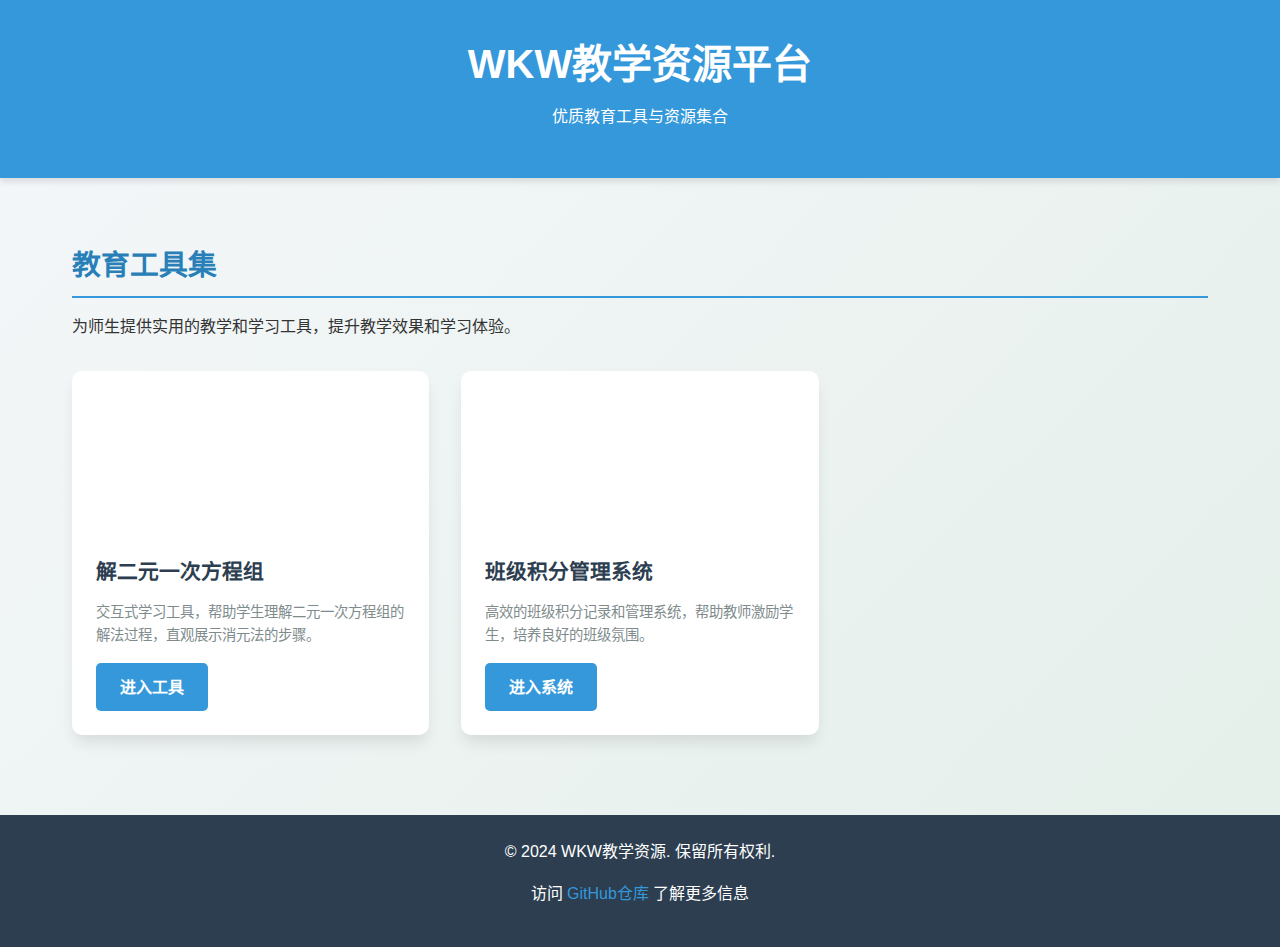
==== index.html @ 3a940e91 "重新部署完整项目" ====
<!DOCTYPE html>
<html lang="zh-CN">
<head>
    <meta charset="UTF-8">
    <meta name="viewport" content="width=device-width, initial-scale=1.0">
    <title>教育工具集 - WKW教学资源</title>
    <style>
        * {
            margin: 0;
            padding: 0;
            box-sizing: border-box;
        }
        body {
            font-family: 'Microsoft YaHei', 'Segoe UI', Tahoma, Geneva, Verdana, sans-serif;
            line-height: 1.6;
            color: #333;
            background: linear-gradient(135deg, #f5f7fa 0%, #e4efe9 100%);
            min-height: 100vh;
        }
        header {
            background-color: #3498db;
            color: white;
            text-align: center;
            padding: 2rem 0;
            box-shadow: 0 4px 6px rgba(0, 0, 0, 0.1);
        }
        .container {
            max-width: 1200px;
            margin: 0 auto;
            padding: 2rem;
        }
        h1 {
            font-size: 2.5rem;
            margin-bottom: 0.5rem;
        }
        h2 {
            font-size: 1.8rem;
            margin: 2rem 0 1rem;
            color: #2980b9;
            border-bottom: 2px solid #3498db;
            padding-bottom: 0.5rem;
        }
        p {
            margin-bottom: 1rem;
        }
        .projects {
            display: grid;
            grid-template-columns: repeat(auto-fill, minmax(300px, 1fr));
            gap: 2rem;
            margin-top: 2rem;
        }
        .project-card {
            background: white;
            border-radius: 10px;
            overflow: hidden;
            box-shadow: 0 10px 15px -3px rgba(0, 0, 0, 0.1);
            transition: transform 0.3s ease, box-shadow 0.3s ease;
        }
        .project-card:hover {
            transform: translateY(-5px);
            box-shadow: 0 20px 25px -5px rgba(0, 0, 0, 0.1);
        }
        .project-image {
            height: 160px;
            background-position: center;
            background-size: cover;
            background-repeat: no-repeat;
        }
        .math-project {
            background-image: url('https://img.freepik.com/free-vector/hand-drawn-mathematics-background_23-2148157319.jpg');
        }
        .score-project {
            background-image: url('https://img.freepik.com/free-vector/flat-design-ranking-illustration_23-2149281958.jpg');
        }
        .project-info {
            padding: 1.5rem;
        }
        .project-info h3 {
            font-size: 1.3rem;
            margin-bottom: 0.8rem;
            color: #2c3e50;
        }
        .project-info p {
            color: #7f8c8d;
            font-size: 0.9rem;
            margin-bottom: 1rem;
        }
        .project-link {
            display: inline-block;
            background-color: #3498db;
            color: white;
            padding: 0.7rem 1.5rem;
            border-radius: 5px;
            text-decoration: none;
            font-weight: bold;
            transition: background-color 0.3s;
        }
        .project-link:hover {
            background-color: #2980b9;
        }
        footer {
            background-color: #2c3e50;
            color: white;
            text-align: center;
            padding: 1.5rem 0;
            margin-top: 3rem;
        }
        footer a {
            color: #3498db;
            text-decoration: none;
        }
        footer a:hover {
            text-decoration: underline;
        }
        @media (max-width: 768px) {
            h1 {
                font-size: 2rem;
            }
            .container {
                padding: 1rem;
            }
            .projects {
                grid-template-columns: 1fr;
            }
        }
    </style>
</head>
<body>
    <header>
        <h1>WKW教学资源平台</h1>
        <p>优质教育工具与资源集合</p>
    </header>

    <div class="container">
        <section>
            <h2>教育工具集</h2>
            <p>为师生提供实用的教学和学习工具，提升教学效果和学习体验。</p>

            <div class="projects">
                <div class="project-card">
                    <div class="project-image math-project"></div>
                    <div class="project-info">
                        <h3>解二元一次方程组</h3>
                        <p>交互式学习工具，帮助学生理解二元一次方程组的解法过程，直观展示消元法的步骤。</p>
                        <a href="./解二元一次方程组/index.html" class="project-link">进入工具</a>
                    </div>
                </div>

                <div class="project-card">
                    <div class="project-image score-project"></div>
                    <div class="project-info">
                        <h3>班级积分管理系统</h3>
                        <p>高效的班级积分记录和管理系统，帮助教师激励学生，培养良好的班级氛围。</p>
                        <a href="./班级积分管理系统/index.html" class="project-link">进入系统</a>
                    </div>
                </div>

                <!-- 未来可添加更多项目卡片 -->
            </div>
        </section>
    </div>

    <footer>
        <p>&copy; 2024 WKW教学资源. 保留所有权利.</p>
        <p>访问 <a href="https://github.com/wkw0517/WKW0517.github.io" target="_blank">GitHub仓库</a> 了解更多信息</p>
    </footer>
</body>
</html>
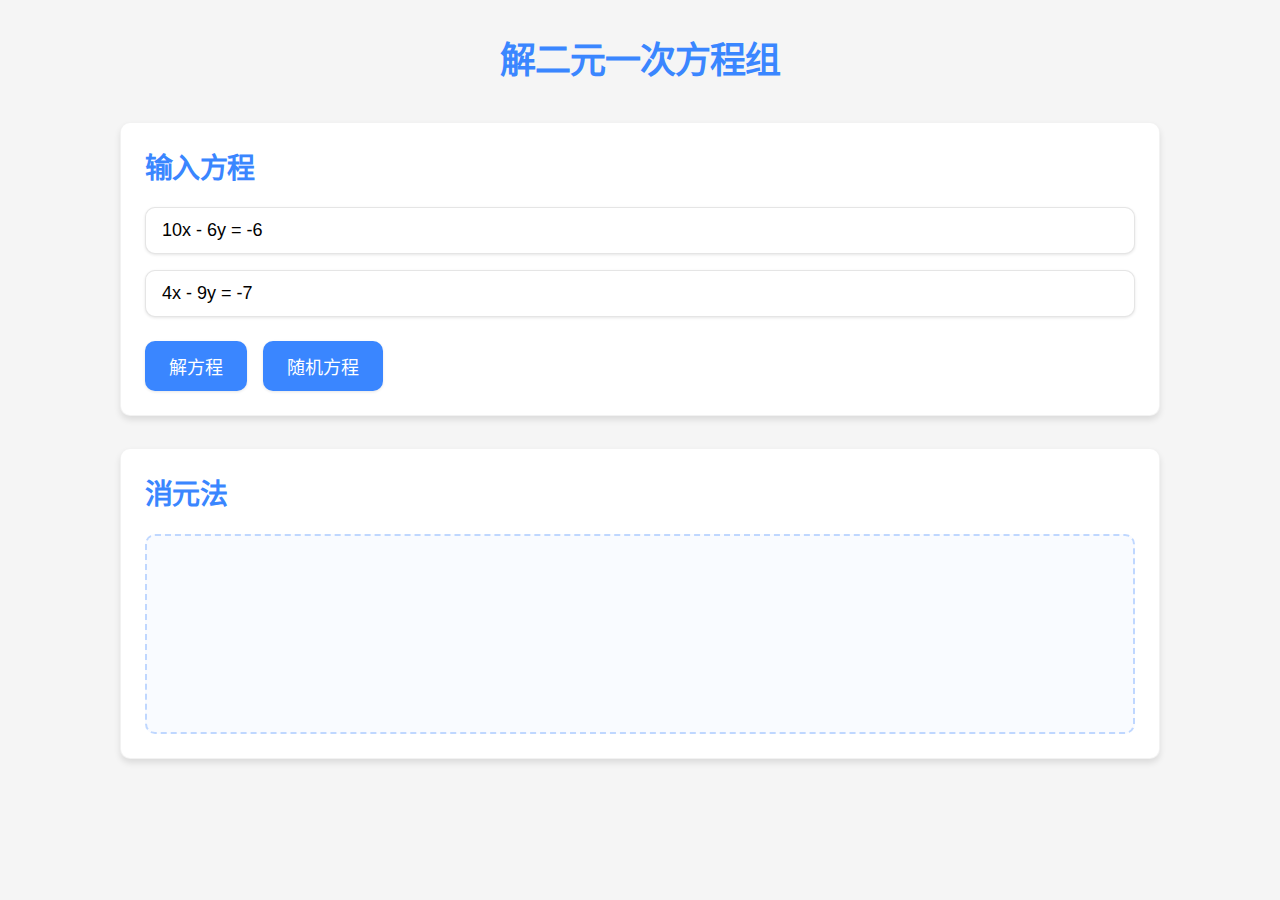
==== commit 78dd7f33: "试一下" ====
--- a/index.html
+++ b/index.html
@@ -3,166 +3,41 @@
 <head>
     <meta charset="UTF-8">
     <meta name="viewport" content="width=device-width, initial-scale=1.0">
-    <title>教育工具集 - WKW教学资源</title>
-    <style>
-        * {
-            margin: 0;
-            padding: 0;
-            box-sizing: border-box;
-        }
-        body {
-            font-family: 'Microsoft YaHei', 'Segoe UI', Tahoma, Geneva, Verdana, sans-serif;
-            line-height: 1.6;
-            color: #333;
-            background: linear-gradient(135deg, #f5f7fa 0%, #e4efe9 100%);
-            min-height: 100vh;
-        }
-        header {
-            background-color: #3498db;
-            color: white;
-            text-align: center;
-            padding: 2rem 0;
-            box-shadow: 0 4px 6px rgba(0, 0, 0, 0.1);
-        }
-        .container {
-            max-width: 1200px;
-            margin: 0 auto;
-            padding: 2rem;
-        }
-        h1 {
-            font-size: 2.5rem;
-            margin-bottom: 0.5rem;
-        }
-        h2 {
-            font-size: 1.8rem;
-            margin: 2rem 0 1rem;
-            color: #2980b9;
-            border-bottom: 2px solid #3498db;
-            padding-bottom: 0.5rem;
-        }
-        p {
-            margin-bottom: 1rem;
-        }
-        .projects {
-            display: grid;
-            grid-template-columns: repeat(auto-fill, minmax(300px, 1fr));
-            gap: 2rem;
-            margin-top: 2rem;
-        }
-        .project-card {
-            background: white;
-            border-radius: 10px;
-            overflow: hidden;
-            box-shadow: 0 10px 15px -3px rgba(0, 0, 0, 0.1);
-            transition: transform 0.3s ease, box-shadow 0.3s ease;
-        }
-        .project-card:hover {
-            transform: translateY(-5px);
-            box-shadow: 0 20px 25px -5px rgba(0, 0, 0, 0.1);
-        }
-        .project-image {
-            height: 160px;
-            background-position: center;
-            background-size: cover;
-            background-repeat: no-repeat;
-        }
-        .math-project {
-            background-image: url('https://img.freepik.com/free-vector/hand-drawn-mathematics-background_23-2148157319.jpg');
-        }
-        .score-project {
-            background-image: url('https://img.freepik.com/free-vector/flat-design-ranking-illustration_23-2149281958.jpg');
-        }
-        .project-info {
-            padding: 1.5rem;
-        }
-        .project-info h3 {
-            font-size: 1.3rem;
-            margin-bottom: 0.8rem;
-            color: #2c3e50;
-        }
-        .project-info p {
-            color: #7f8c8d;
-            font-size: 0.9rem;
-            margin-bottom: 1rem;
-        }
-        .project-link {
-            display: inline-block;
-            background-color: #3498db;
-            color: white;
-            padding: 0.7rem 1.5rem;
-            border-radius: 5px;
-            text-decoration: none;
-            font-weight: bold;
-            transition: background-color 0.3s;
-        }
-        .project-link:hover {
-            background-color: #2980b9;
-        }
-        footer {
-            background-color: #2c3e50;
-            color: white;
-            text-align: center;
-            padding: 1.5rem 0;
-            margin-top: 3rem;
-        }
-        footer a {
-            color: #3498db;
-            text-decoration: none;
-        }
-        footer a:hover {
-            text-decoration: underline;
-        }
-        @media (max-width: 768px) {
-            h1 {
-                font-size: 2rem;
-            }
-            .container {
-                padding: 1rem;
-            }
-            .projects {
-                grid-template-columns: 1fr;
-            }
-        }
-    </style>
+    <title>解二元一次方程组</title>
+    <link rel="stylesheet" href="styles.css">
 </head>
 <body>
-    <header>
-        <h1>WKW教学资源平台</h1>
-        <p>优质教育工具与资源集合</p>
-    </header>
-
     <div class="container">
-        <section>
-            <h2>教育工具集</h2>
-            <p>为师生提供实用的教学和学习工具，提升教学效果和学习体验。</p>
-
-            <div class="projects">
-                <div class="project-card">
-                    <div class="project-image math-project"></div>
-                    <div class="project-info">
-                        <h3>解二元一次方程组</h3>
-                        <p>交互式学习工具，帮助学生理解二元一次方程组的解法过程，直观展示消元法的步骤。</p>
-                        <a href="./解二元一次方程组/index.html" class="project-link">进入工具</a>
-                    </div>
+        <h1>解二元一次方程组</h1>
+        
+        <div class="equation-input">
+            <h2>输入方程</h2>
+            <div class="input-area">
+                <input type="text" id="equation1" placeholder="例如: 2x + 3y = 12">
+                <input type="text" id="equation2" placeholder="例如: 3x - y = 5">
+                <div class="button-group">
+                    <button id="solve-btn">解方程</button>
+                    <button id="random-btn">随机方程</button>
                 </div>
-
-                <div class="project-card">
-                    <div class="project-image score-project"></div>
-                    <div class="project-info">
-                        <h3>班级积分管理系统</h3>
-                        <p>高效的班级积分记录和管理系统，帮助教师激励学生，培养良好的班级氛围。</p>
-                        <a href="./班级积分管理系统/index.html" class="project-link">进入系统</a>
-                    </div>
+            </div>
+        </div>
+        
+        <div class="interactive-area">
+            <h2>消元法</h2>
+            <div class="drag-drop-container">
+                <div class="equation-blocks">
+                    <!-- 方程块区域，可拖拽的方程元素将在这里生成 -->
                 </div>
-
-                <!-- 未来可添加更多项目卡片 -->
             </div>
-        </section>
+        </div>
+        
+        <!-- 隐藏步骤容器 -->
+        <div id="step-container" style="display: none;"></div>
+        
+        <!-- 隐藏结果区域但保留DOM元素以避免JS错误 -->
+        <div id="solution-result" style="display: none;"></div>
     </div>
-
-    <footer>
-        <p>&copy; 2024 WKW教学资源. 保留所有权利.</p>
-        <p>访问 <a href="https://github.com/wkw0517/WKW0517.github.io" target="_blank">GitHub仓库</a> 了解更多信息</p>
-    </footer>
+    
+    <script src="script.js"></script>
 </body>
 </html> --- a/styles.css
+++ b/styles.css
@@ -0,0 +1,792 @@
+* {
+    margin: 0;
+    padding: 0;
+    box-sizing: border-box;
+    font-family: 'Microsoft YaHei', 'PingFang SC', 'Segoe UI', sans-serif;
+}
+
+:root {
+    --primary-color: #3a86ff;
+    --secondary-color: #ff006e;
+    --success-color: #38b000;
+    --warning-color: #ffbe0b;
+    --x-term-color: #ff7043;
+    --y-term-color: #42a5f5;
+    --constant-color: #66bb6a;
+    --light-bg: #f8fafc;
+    --dark-text: #1e293b;
+    --light-text: #64748b;
+    --border-radius: 10px;
+    --shadow-sm: 0 1px 3px rgba(0,0,0,0.1);
+    --shadow-md: 0 4px 6px rgba(0,0,0,0.1);
+    --shadow-lg: 0 10px 15px -3px rgba(0,0,0,0.1);
+    --font-size-xs: 14px;
+    --font-size-sm: 16px;
+    --font-size-md: 18px;
+    --font-size-lg: 22px;
+    --font-size-xl: 28px;
+    --font-size-2xl: 36px;
+}
+
+body {
+    background-color: #f5f5f5;
+    color: var(--dark-text);
+    line-height: 1.6;
+    font-size: var(--font-size-md);
+    overflow-anchor: none;
+}
+
+.container {
+    max-width: 1080px;
+    margin: 2rem auto;
+    padding: 0 20px;
+}
+
+h1 {
+    text-align: center;
+    margin-bottom: 2rem;
+    color: var(--primary-color);
+    font-size: var(--font-size-2xl);
+    font-weight: 600;
+    letter-spacing: -0.025em;
+}
+
+h2 {
+    color: var(--primary-color);
+    margin-bottom: 1rem;
+    font-size: var(--font-size-xl);
+    font-weight: 600;
+    letter-spacing: -0.025em;
+}
+
+.equation-input, 
+.interactive-area {
+    background-color: white;
+    border-radius: var(--border-radius);
+    box-shadow: var(--shadow-md);
+    padding: 1.5rem;
+    margin-bottom: 2rem;
+    border: 1px solid rgba(0,0,0,0.05);
+    transition: box-shadow 0.3s ease;
+}
+
+.equation-input:hover, 
+.interactive-area:hover {
+    box-shadow: var(--shadow-lg);
+}
+
+.input-area {
+    display: flex;
+    flex-direction: column;
+    gap: 1rem;
+}
+
+.button-group {
+    display: flex;
+    gap: 1rem;
+    align-items: center;
+    margin-top: 0.5rem;
+}
+
+input[type="text"] {
+    padding: 0.75rem 1rem;
+    border: 1px solid rgba(0,0,0,0.1);
+    border-radius: var(--border-radius);
+    font-size: var(--font-size-md);
+    transition: all 0.2s ease;
+    width: 100%;
+    box-shadow: var(--shadow-sm);
+}
+
+input[type="text"]:focus {
+    border-color: var(--primary-color);
+    box-shadow: 0 0 0 3px rgba(58, 134, 255, 0.2);
+    outline: none;
+}
+
+button {
+    padding: 0.75rem 1.5rem;
+    background-color: var(--primary-color);
+    color: white;
+    border: none;
+    border-radius: var(--border-radius);
+    cursor: pointer;
+    transition: all 0.3s ease;
+    font-size: var(--font-size-md);
+    font-weight: 500;
+    box-shadow: var(--shadow-sm);
+}
+
+button:hover {
+    background-color: #2970df;
+    transform: translateY(-2px);
+    box-shadow: var(--shadow-md);
+}
+
+button:active {
+    transform: translateY(0);
+}
+
+#solve-btn {
+    /* 移除影响对齐的样式 */
+    /* margin-top: 0.5rem; */
+    /* align-self: flex-start; */
+}
+
+.interaction-tip {
+    margin-bottom: 1rem;
+    padding: 0.75rem 1rem;
+    background-color: var(--light-bg);
+    border-left: 4px solid var(--primary-color);
+    border-radius: 4px;
+    font-size: var(--font-size-sm);
+    color: var(--light-text);
+    line-height: 1.5;
+}
+
+.drag-drop-container {
+    display: flex;
+    flex-direction: column;
+    gap: 1.5rem;
+}
+
+.equation-blocks {
+    min-height: 200px;
+    border: 2px dashed rgba(58, 134, 255, 0.3);
+    border-radius: var(--border-radius);
+    padding: 1.5rem;
+    background-color: rgba(58, 134, 255, 0.03);
+    transition: all 0.3s ease;
+    display: flex;
+    flex-direction: column;
+    gap: 1rem;
+    align-items: stretch;
+    width: 100%;
+}
+
+.equation-blocks:hover {
+    border-color: var(--primary-color);
+    background-color: rgba(58, 134, 255, 0.05);
+}
+
+/* 方程和系数调整的容器 */
+.equation-with-controls {
+    width: 100%;
+    margin-bottom: 1.5rem;
+}
+
+/* 方程行显示容器 */
+.equation-row-wrapper {
+    display: flex;
+    align-items: center;
+    width: 100%;
+    position: relative;
+    margin-bottom: 0.5rem;
+}
+
+/* 修改方程行样式 */
+.equation-row {
+    display: inline-flex;
+    align-items: center;
+    padding: 1rem 1.5rem;
+    background-color: var(--light-bg);
+    border-radius: var(--border-radius);
+    margin-right: 100px; /* 为系数控制区域留出空间 */
+    transition: background-color 0.2s;
+    flex-wrap: nowrap;
+    overflow-x: auto;
+    white-space: nowrap;
+    min-height: 60px;
+    max-width: calc(100% - 120px);
+    touch-action: pan-x;
+    overflow-x: auto;
+    overflow-y: hidden;
+    -webkit-overflow-scrolling: touch;
+}
+
+.equation-row:hover {
+    background-color: #f0f5ff;
+}
+
+/* 方程元素容器 */
+.terms-container {
+    display: inline-flex;
+    align-items: center;
+    flex-wrap: nowrap;
+}
+
+/* 方程元素样式 */
+.equation-element {
+    padding: 0.45rem 0.6rem;
+    border-radius: 8px;
+    font-size: calc(var(--font-size-lg) - 2px);
+    margin: 0 0.1rem;
+    min-width: 38px;
+    text-align: center;
+    box-shadow: var(--shadow-sm);
+    cursor: grab;
+    transition: all 0.2s ease;
+    font-weight: 500;
+    display: inline-flex;
+    align-items: center;
+    justify-content: center;
+    height: 42px;
+    position: relative;
+    touch-action: none;
+    -webkit-touch-callout: none;
+    -webkit-user-select: none;
+    -khtml-user-select: none;
+    -moz-user-select: none;
+    -ms-user-select: none;
+    user-select: none;
+}
+
+/* 增加触摸区域 */
+.equation-element::after {
+    content: '';
+    position: absolute;
+    top: -8px;
+    left: -8px;
+    right: -8px;
+    bottom: -8px;
+    z-index: -1;
+}
+
+.equation-element:hover {
+    transform: translateY(-2px);
+    box-shadow: var(--shadow-md);
+}
+
+.equation-element:active {
+    cursor: grabbing;
+}
+
+/* 操作符样式 - 让+/-符号更加突出 */
+.operator {
+    font-size: calc(var(--font-size-xl) - 2px);
+    margin: 0 0.1rem;
+    font-weight: 800;
+    background-color: transparent;
+    display: inline-flex;
+    align-items: center;
+    justify-content: center;
+    height: 42px;
+    min-width: 30px;
+    width: 30px;
+    border-radius: 6px;
+    padding: 0 4px;
+    box-shadow: none;
+    text-shadow: 0 0 1px rgba(0,0,0,0.2);
+    text-align: center;
+}
+
+/* 专门定义减号样式，使其与加号一致 */
+.operator.minus-sign {
+    letter-spacing: 0;
+    padding: 0 4px;
+    min-width: 30px;
+    width: 30px;
+    text-align: center;
+}
+
+/* 确保减号符号居中且有正确的长度 */
+.operator.minus-sign::before {
+    content: "—";
+    display: inline-block;
+    transform: scaleX(0.7);
+    text-align: center;
+    width: 100%;
+}
+
+/* 当操作符用于减号时隐藏原始内容（短横线），用我们的自定义长横线替代 */
+.operator.minus-sign span {
+    display: none;
+}
+
+/* 等号样式 */
+.equal-sign {
+    font-size: calc(var(--font-size-2xl) - 2px);
+    margin: 0 0.3rem;
+    color: var(--secondary-color);
+    font-weight: bold;
+    display: inline-flex;
+    align-items: center;
+    justify-content: center;
+    height: 42px;
+    min-width: 30px;
+    background-color: rgba(255, 0, 110, 0.08);
+    border-radius: 8px;
+    padding: 0 6px;
+}
+
+/* 系数控制区域样式优化 */
+.scale-control-area {
+    display: flex;
+    align-items: center;
+    justify-content: center;
+    background-color: white;
+    border-radius: var(--border-radius);
+    padding: 0.75rem 1rem;
+    margin-left: 1rem;
+    box-shadow: var(--shadow-sm);
+    border: 1px solid rgba(58, 134, 255, 0.2);
+    height: 60px;
+    position: absolute;
+    right: 0;
+    transition: all 0.2s ease;
+    z-index: 10;
+}
+
+/* 系数控制区域悬停样式 */
+.scale-control-area:hover {
+    box-shadow: var(--shadow-md);
+    border-color: var(--primary-color);
+}
+
+/* 系数值选择器 */
+.scale-value-selector {
+    display: flex;
+    flex-direction: column;
+    align-items: center;
+    margin-right: 1rem;
+    position: relative;
+}
+
+.current-scale-value {
+    width: 45px;
+    height: 36px;
+    display: flex;
+    align-items: center;
+    justify-content: center;
+    border-radius: 6px;
+    background-color: var(--light-bg);
+    border: 1px solid rgba(0,0,0,0.08);
+    font-weight: 600;
+    font-size: var(--font-size-md);
+    margin: 2px 0;
+    color: var(--dark-text);
+    transition: all 0.2s;
+    text-align: center;
+    padding: 0;
+}
+
+.current-scale-value:focus {
+    outline: none;
+    border-color: var(--primary-color);
+    box-shadow: 0 0 0 2px rgba(58, 134, 255, 0.2);
+}
+
+.scale-arrow {
+    color: var(--primary-color);
+    cursor: pointer;
+    font-size: var(--font-size-sm);
+    transition: transform 0.2s, color 0.2s;
+    user-select: none;
+    line-height: 1;
+    padding: 8px 15px; /* 增大点击区域 */
+    margin: -6px -10px; /* 负边距确保不占用额外空间 */
+    position: relative;
+}
+
+.scale-arrow:hover {
+    transform: scale(1.2);
+    color: #2970df;
+}
+
+/* 代入项样式 */
+.substituted-term {
+    padding: 0.5rem 0.65rem;
+    border-radius: 8px;
+    margin: 0 0.25rem;
+    background-color: #fff3f0;
+    border: 1px solid #ffcdc7;
+    display: inline-flex;
+    align-items: center;
+    justify-content: center;
+    cursor: pointer;
+    transition: all 0.2s ease;
+    font-size: var(--font-size-md);
+    box-shadow: var(--shadow-sm);
+    height: 40px;
+    min-height: 40px;
+    vertical-align: middle;
+}
+
+/* 响应式调整 */
+@media (max-width: 768px) {
+    .container {
+        padding: 0 15px;
+    }
+    
+    .equation-row {
+        margin-right: 0;
+        padding: 0.75rem 1rem;
+        overflow-x: auto;
+        max-width: 100%;
+    }
+    
+    .scale-control-area {
+        position: relative;
+        right: auto;
+        margin-top: 0.75rem;
+        margin-left: 0;
+        width: 100%;
+        justify-content: center;
+    }
+    
+    .equation-row-wrapper {
+        flex-direction: column;
+    }
+    
+    .interactive-equation {
+        padding: 1rem;
+    }
+}
+
+/* 方程容器样式 */
+.interactive-equation {
+    display: flex;
+    flex-direction: column;
+    align-items: flex-start;
+    margin-bottom: 1.5rem;
+    padding: 1.25rem;
+    border: 1px solid rgba(0,0,0,0.08);
+    border-radius: var(--border-radius);
+    background-color: white;
+    width: 100%;
+    box-shadow: var(--shadow-sm);
+    transition: all 0.2s ease;
+}
+
+.interactive-equation:hover {
+    box-shadow: var(--shadow-md);
+    border-color: rgba(58, 134, 255, 0.3);
+}
+
+/* 方程标签样式 */
+.equation-label {
+    font-weight: 600;
+    color: var(--primary-color);
+    margin-bottom: 0.75rem;
+    font-size: var(--font-size-md);
+    display: block;
+}
+
+/* 分数显示样式 */
+.fraction {
+    display: inline-block;
+    vertical-align: middle;
+    text-align: center;
+    font-size: var(--font-size-md);
+    line-height: 1.2;
+    margin: 0 2px;
+    transform: scale(1.1); /* 稍微放大分数 */
+}
+
+.fraction .numerator {
+    border-bottom: 1.5px solid currentColor;
+    padding: 0 3px;
+}
+
+.fraction .denominator {
+    padding: 0 3px;
+}
+
+/* 代入表达式样式 */
+.substitution-expression {
+    margin: 0.75rem 0;
+    padding: 0.75rem 1rem;
+    background-color: #e8f4fc;
+    border-left: 4px solid var(--primary-color);
+    border-radius: 6px;
+    font-size: var(--font-size-md);
+    line-height: 1.5;
+    box-shadow: var(--shadow-sm);
+    display: flex;
+    flex-wrap: wrap;
+    align-items: center;
+}
+
+.substitution-expression .expr-title {
+    font-weight: 600;
+    margin-right: 0.5rem;
+    color: var(--primary-color);
+    display: inline-flex;
+    align-items: center;
+}
+
+.substitution-expression .expr-value {
+    color: var(--dark-text);
+    font-weight: 500;
+    display: inline-flex;
+    align-items: center;
+    min-height: 40px;
+}
+
+.substitution-expression .expr-info {
+    font-style: italic;
+    color: var(--light-text);
+    margin-left: 0.5rem;
+    font-size: var(--font-size-sm);
+    display: inline-flex;
+    align-items: center;
+}
+
+.substitution-expression .fraction {
+    display: inline-flex;
+    flex-direction: column;
+    align-items: center;
+    margin: 0 2px;
+    vertical-align: middle;
+}
+
+.substitution-expression .variable {
+    display: inline-flex;
+    align-items: center;
+    vertical-align: middle;
+}
+
+.variable.x-color {
+    color: var(--x-term-color);
+    font-weight: 600;
+}
+
+.variable.y-color {
+    color: var(--y-term-color);
+    font-weight: 600;
+}
+
+.substitution-expr {
+    color: var(--secondary-color);
+    font-weight: 500;
+    font-size: var(--font-size-md);
+    display: inline-flex;
+    align-items: center;
+    vertical-align: middle;
+}
+
+.bracket {
+    font-size: var(--font-size-lg);
+    color: var(--secondary-color);
+    font-weight: bold;
+    margin: 0 2px;
+    display: inline-flex;
+    align-items: center;
+    height: 100%;
+    vertical-align: middle;
+}
+
+.original-coefficient {
+    display: inline-flex;
+    align-items: center;
+    vertical-align: middle;
+    height: 100%;
+}
+
+/* 分数在代入表达式中的样式 */
+.substituted-term .fraction {
+    display: inline-flex;
+    flex-direction: column;
+    align-items: center;
+    justify-content: center;
+    text-align: center;
+    font-size: calc(var(--font-size-md) - 2px);
+    line-height: 1;
+    margin: 0 2px;
+    vertical-align: middle;
+}
+
+.substituted-term .fraction .numerator {
+    border-bottom: 1px solid currentColor;
+    padding: 0 3px;
+    min-width: 1em;
+    text-align: center;
+}
+
+.substituted-term .fraction .denominator {
+    padding: 0 3px;
+    min-width: 1em;
+    text-align: center;
+}
+
+/* 调整展开后的表达式样式 */
+.expanded-expr {
+    display: inline-flex;
+    align-items: center;
+    vertical-align: middle;
+}
+
+/* 确保方程内所有元素垂直居中 */
+.equation-row > * {
+    vertical-align: middle;
+}
+
+.x-term {
+    background-color: var(--x-term-color);
+    color: white;
+}
+
+.y-term {
+    background-color: var(--y-term-color);
+    color: white;
+}
+
+.constant {
+    background-color: var(--constant-color);
+    color: white;
+}
+
+.operation-buttons {
+    display: flex;
+    gap: 0.75rem;
+}
+
+.operation-button {
+    min-width: 36px;
+    height: 36px;
+    display: flex;
+    align-items: center;
+    justify-content: center;
+    border-radius: 6px;
+    cursor: pointer;
+    font-weight: bold;
+    font-size: var(--font-size-md);
+    background-color: var(--primary-color);
+    color: white;
+    border: none;
+    transition: all 0.2s;
+    box-shadow: var(--shadow-sm);
+    padding: 0 10px; /* 确保文本按钮有足够空间 */
+}
+
+.operation-button:hover {
+    background-color: #2970df;
+    transform: translateY(-2px);
+    box-shadow: var(--shadow-md);
+}
+
+.operation-button:active {
+    transform: translateY(0);
+    box-shadow: var(--shadow-sm);
+}
+
+/* 简化的替换项样式 */
+.substituted-term:hover {
+    background-color: #fff0eb;
+    box-shadow: var(--shadow-md);
+    transform: translateY(-2px);
+}
+
+/* 设置统一高度的方程项 */
+.equation-element,
+.operator,
+.equal-sign,
+.substituted-term,
+.substitution-expr,
+.bracket,
+.original-coefficient,
+.expanded-expr,
+.unbracket-container > * {
+    height: 42px !important;
+    display: inline-flex;
+    align-items: center;
+    vertical-align: middle;
+}
+
+/* 分数在方程中的显示统一 */
+.fraction {
+    line-height: 1 !important;
+    vertical-align: middle !important;
+}
+
+/* 统一方程行高度 */
+.equation-row {
+    min-height: 60px;
+    display: inline-flex;
+    align-items: center;
+}
+
+/* 方程标签样式 */
+.equation-label {
+    font-weight: 600;
+    color: var(--primary-color);
+    margin-bottom: 0.75rem;
+    font-size: var(--font-size-md);
+    display: block;
+}
+
+/* 拖拽操作视觉反馈 */
+@keyframes highlight-substitute {
+    0% { box-shadow: 0 0 0 2px rgba(58, 134, 255, 0.2); }
+    50% { box-shadow: 0 0 0 6px rgba(58, 134, 255, 0.6); background-color: rgba(58, 134, 255, 0.3); }
+    100% { box-shadow: 0 0 0 2px rgba(58, 134, 255, 0.2); }
+}
+
+@keyframes highlight-move {
+    0% { background-color: rgba(255, 193, 7, 0.1); }
+    50% { background-color: rgba(255, 193, 7, 0.3); }
+    100% { background-color: rgba(255, 193, 7, 0.1); }
+}
+
+@keyframes highlight-combine {
+    0% { transform: scale(1); box-shadow: 0 0 0 2px rgba(76, 175, 80, 0.2); }
+    50% { transform: scale(1.15); box-shadow: 0 0 0 6px rgba(76, 175, 80, 0.6); background-color: rgba(76, 175, 80, 0.4); }
+    100% { transform: scale(1); box-shadow: 0 0 0 2px rgba(76, 175, 80, 0.2); }
+}
+
+.highlight-substitute {
+    animation: highlight-substitute 0.8s ease-in-out;
+    z-index: 10;
+}
+
+.highlight-move {
+    animation: highlight-move 0.8s ease-in-out;
+}
+
+.highlight-combine {
+    animation: highlight-combine 0.8s ease-in-out;
+    z-index: 10;
+}
+
+/* 拖拽悬停效果 */
+.drag-hover-substitute {
+    outline: 2px dashed var(--primary-color);
+    background-color: rgba(58, 134, 255, 0.1);
+}
+
+.drag-hover-move {
+    outline: 2px dashed var(--warning-color);
+    background-color: rgba(255, 193, 7, 0.1);
+}
+
+.drag-hover-combine {
+    outline: 3px dashed var(--success-color);
+    background-color: rgba(76, 175, 80, 0.15);
+    transform: scale(1.05);
+    box-shadow: var(--shadow-md);
+}
+
+/* 防止交互区域的文本选择和默认触摸行为 */
+.interactive-area {
+    -webkit-touch-callout: none;
+    -webkit-user-select: none;
+    -khtml-user-select: none;
+    -moz-user-select: none;
+    -ms-user-select: none;
+    user-select: none;
+}
+
+/* 禁止方程元素的文本选择和默认触摸行为 */
+.equation-element, 
+.substituted-term, 
+.equation-row, 
+.interactive-equation, 
+.terms-container {
+    -webkit-touch-callout: none;
+    -webkit-user-select: none;
+    -khtml-user-select: none;
+    -moz-user-select: none;
+    -ms-user-select: none;
+    user-select: none;
+    -webkit-tap-highlight-color: transparent;
+} 